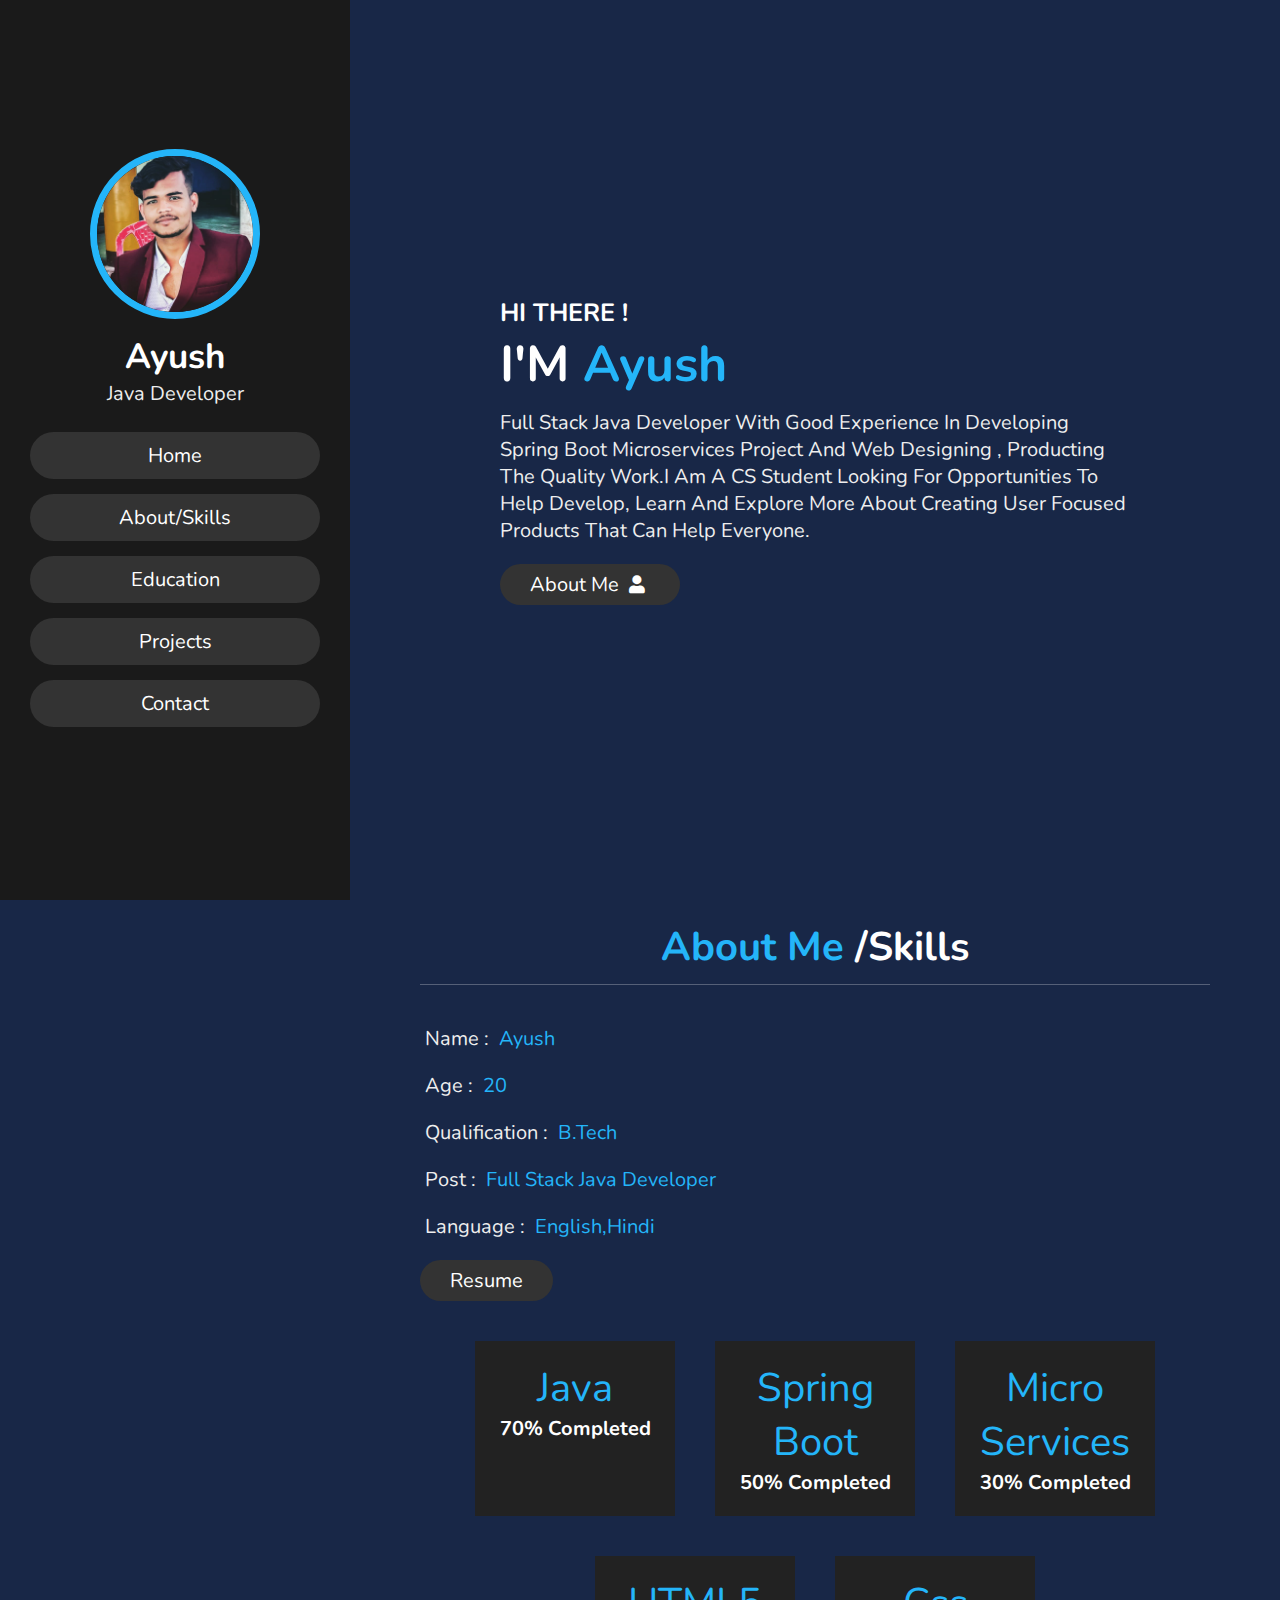
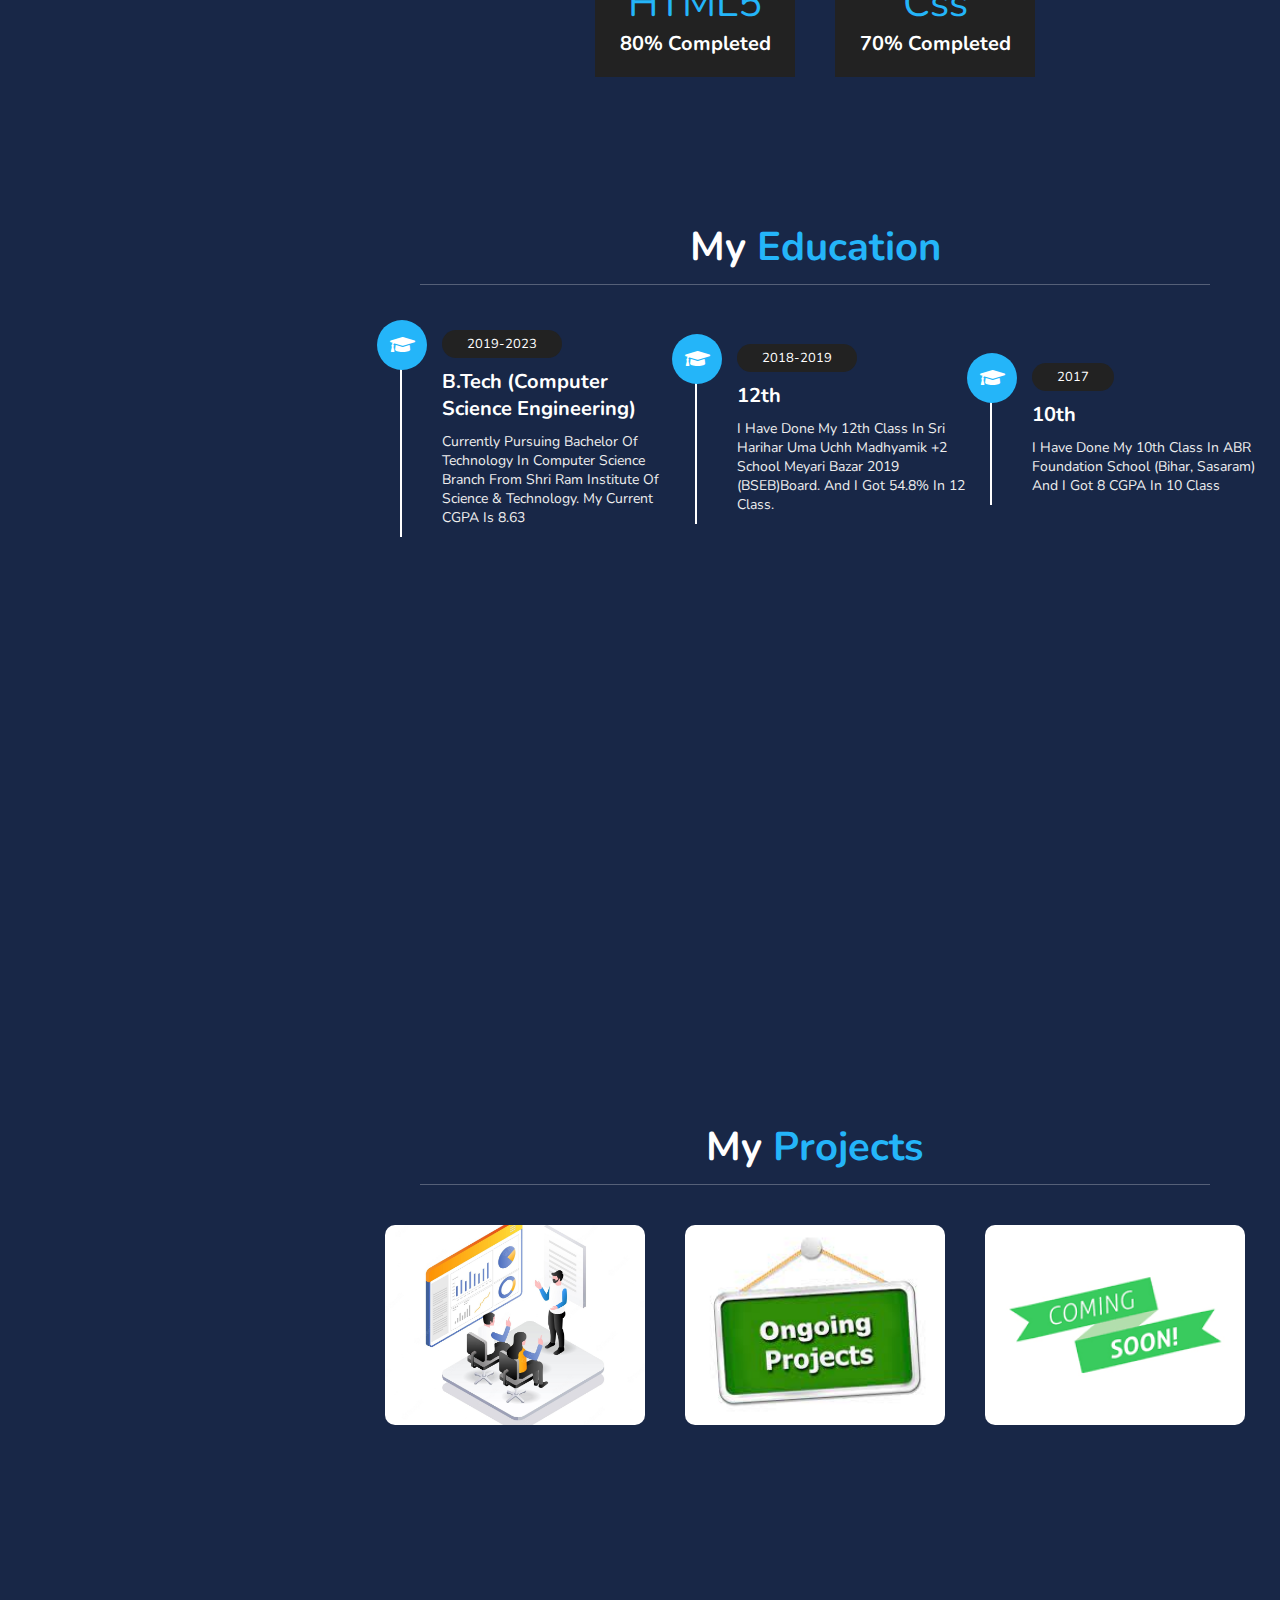
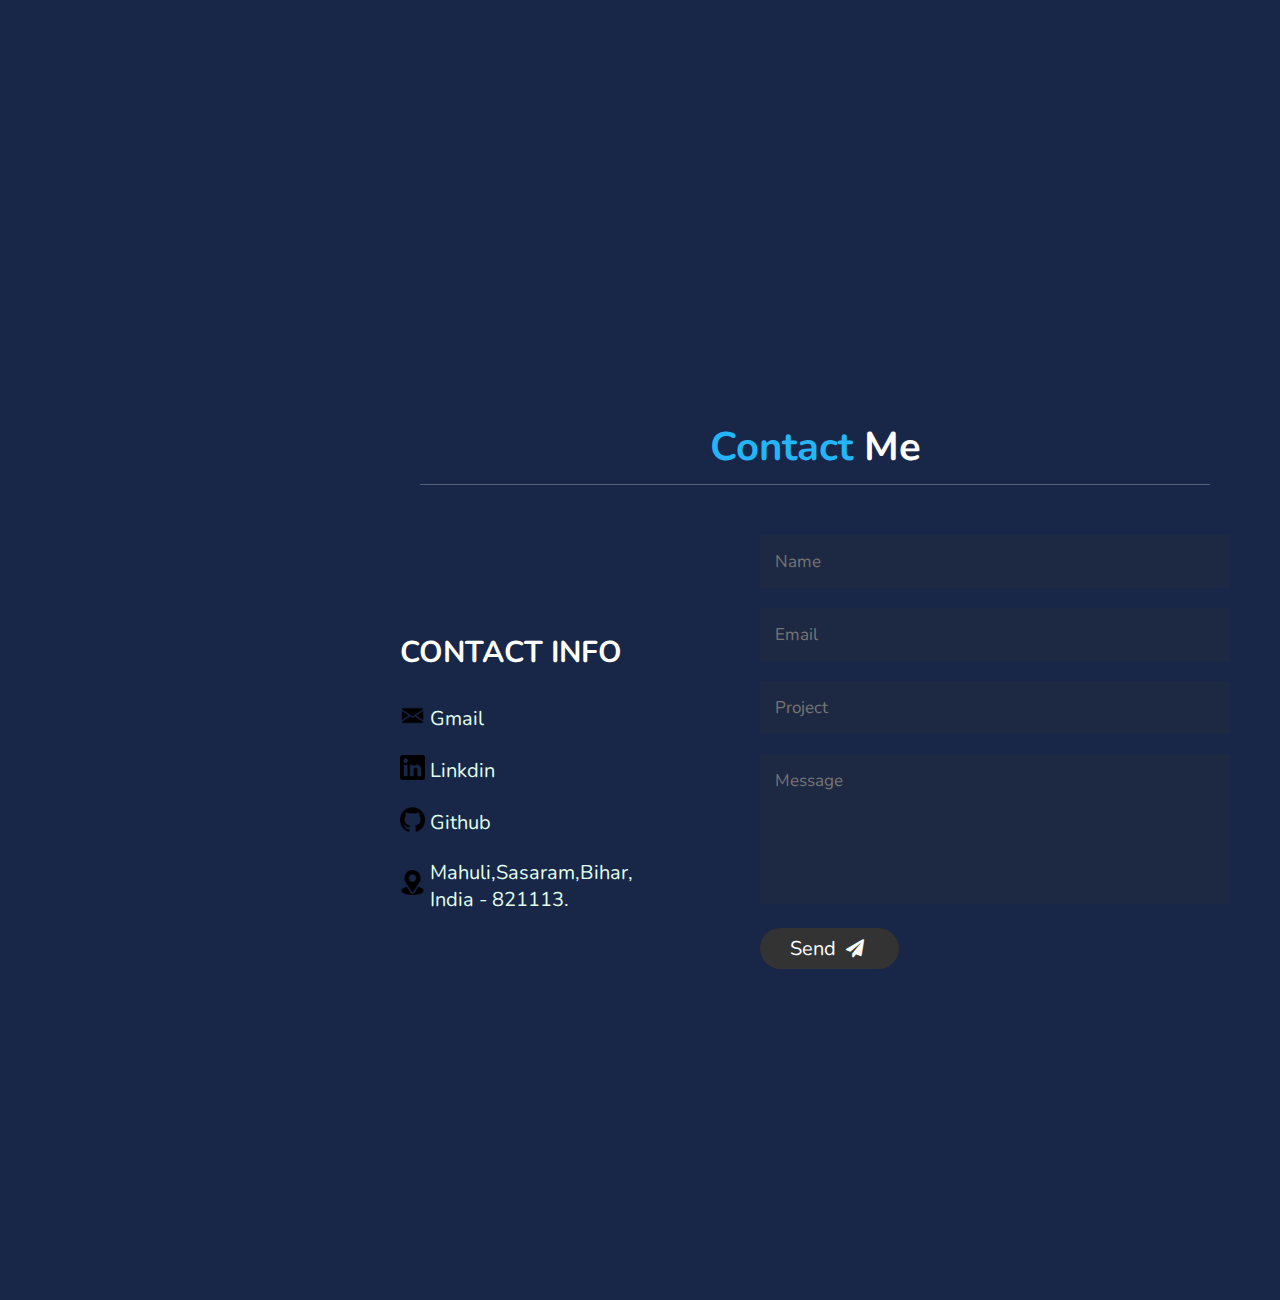
==== index.html @ a4555649 "inital commit" ====
<!DOCTYPE html>
<html lang="en">

<head>
    <meta charset="UTF-8">
    <meta name="viewport" content="width=device-width, initial-scale=1.0">
    <title>responsive personal portfolio website design tutorail</title>

    <!-- font awesome cdn link  -->
    <link rel="stylesheet" href="https://cdnjs.cloudflare.com/ajax/libs/font-awesome/5.15.2/css/all.min.css">

    <!-- custom css file link  -->
    <link rel="stylesheet" href="CSS/style.css">

</head>

<body>

    <!-- header section starts  -->

    <header>

        <div class="user">
            <img src="image/a.jpeg" alt="">
            <h3 class="name">Ayush</h3>
            <p class="post">Java developer</p>
        </div>

        <nav class="navbar">
            <ul>
                <li><a href="#home">home</a></li>
                <li><a href="#about">about/Skills</a></li>
                <li><a href="#education">education</a></li>
                <li><a href="#portfolio">projects</a></li>
                <li><a href="#contact">contact</a></li>
            </ul>
        </nav>

    </header>

    <!-- header section ends -->

    <div id="menu" class="fas fa-bars"></div>

    <!-- home section starts  -->

    <section class="home" id="home">

        <h3>HI THERE !</h3>
        <h1>I'M <span>Ayush</span></h1>
        <p>Full Stack Java Developer with good experience in developing spring boot microservices project and web
            designing , producting the Quality work.I am a CS student looking for opportunities to help develop, learn
            and explore more about creating user focused products that can help everyone.
        </p>
        <a href="#about"><button class="btn">about me <i class="fas fa-user"></i></button></a>

    </section>

    <!-- home section ends -->

    <!-- about section starts  -->

    <section class="about" id="about">

        <h1 class="heading"> <span>about me</span> /Skills </h1>

        <div class="row">

            <div class="info">
                <h3> <span> name : </span> Ayush </h3>
                <h3> <span> age : </span> 20 </h3>
                <h3> <span> qualification : </span> B.Tech </h3>
                <h3> <span> post : </span> Full Stack Java developer </h3>
                <h3> <span> language : </span> English,hindi </h3>
                <a href="#"><button class="btn"> Resume  </button></a>
            </div>

            <div class="counter">

                <div class="box">
                    <span>Java</span>
                    <h3>70% Completed</h3>
                </div>

                <div class="box">
                    <span>Spring Boot</span>
                    <h3>50% Completed</h3>
                </div>


                <div class="box">
                    <span>Micro services</span>
                    <h3>30% Completed</h3>
                </div>


                <div class="box">
                    <span>HTML5</span>
                    <h3>80% Completed</h3>
                </div>

                <div class="box">
                    <span>css</span>
                    <h3>70% completed</h3>
                </div>



            </div>

        </div>

    </section>

    <!-- about section ends -->

    <!-- education section starts  -->

    <section class="education" id="education">

        <h1 class="heading"> my <span>education</span> </h1>

        <div class="box-container">

            <!-- <div class="box">
        <i class="fas fa-graduation-cap"></i>
        <span>2016</span>
        <h3>front end development</h3>
        <p>Lorem ipsum dolor sit amet consectetur adipisicing elit. Obcaecati quos alias praesentium. Id autem provident laborum quae, distinctio eaque temporibus!</p>
    </div>

    <div class="box">
        <i class="fas fa-graduation-cap"></i>
        <span>2017</span>
        <h3>front end development</h3>
        <p>Lorem ipsum dolor sit amet consectetur adipisicing elit. Obcaecati quos alias praesentium. Id autem provident laborum quae, distinctio eaque temporibus!</p>
    </div>

    <div class="box">
        <i class="fas fa-graduation-cap"></i>
        <span>2018</span>
        <h3>front end development</h3>
        <p>Lorem ipsum dolor sit amet consectetur adipisicing elit. Obcaecati quos alias praesentium. Id autem provident laborum quae, distinctio eaque temporibus!</p>
    </div> -->

            <div class="box">
                <i class="fas fa-graduation-cap"></i>
                <span>2019-2023</span>
                <h3>B.Tech (computer science engineering)</h3>
                <p>Currently pursuing Bachelor of Technology in Computer Science Branch from Shri Ram Institute of
                    Science & Technology. My current CGPA is 8.63</p>
            </div>

            <div class="box">
                <i class="fas fa-graduation-cap"></i>
                <span>2018-2019</span>
                <h3>12th</h3>
                <p>I have done My 12th class in Sri Harihar Uma Uchh Madhyamik +2 school Meyari Bazar
                    2019
                    (BSEB)Board. and I got 54.8% in 12 class.</p>
            </div>

            <div class="box">
                <i class="fas fa-graduation-cap"></i>
                <span>2017</span>
                <h3>10th</h3>
                <p>I Have done My 10th class in ABR Foundation School (Bihar, Sasaram) and I got 8 CGPA in 10 class</p>
            </div>

        </div>

    </section>

    <!-- education section ends -->

    <!-- portfolio section starts  -->

    <section class="portfolio" id="portfolio">

        <h1 class="heading"> my <span>projects</span> </h1>

        <div class="box-container">

            <div class="box">
                <a href="https://github.com/Ayushrajput01/student-management-system" target="_blank">
                    <img src="./image/studentManagementSystem.jpg" alt="studentManagementSystem">
                </a>

            </div>

            <div class="box">
                <img src="./image/op.jpeg" alt="ongoing project">
            </div>

            <div class="box">
                <img src="./image/cs.png" alt="Coming Soon">
            </div>
            <!-- 
    <div class="box">
        <img src="images/img4.jpg" alt="">
    </div>

    <div class="box">
        <img src="images/img5.jpg" alt="">
    </div>

    <div class="box">
        <img src="images/img6.jpg" alt="">
    </div>

</div> -->

    </section>

    <!-- portfolio section ends -->

    <!-- contact section starts  -->

    <section class="contact" id="contact">

        <h1 class="heading"> <span>contact</span> me </h1>

        <div class="row">

            <div class="content">

                <h3 class="title">contact info</h3>

                <div class="info">
                    <h3> <span><img src="image/icons/gmail.png" alt="Gmail" class="icon"></span> <a class="link"
                            href="mailto:ayushsinghssm2000@gmail.com" target="_blank">Gmail</a></h3>
                    <h3> <span><img src="image/icons/linkdin.png" alt="linkedin" class="icon"></span> <a class="link"
                            href="https://www.linkedin.com/in/ayush-rajput-968172237/" target="_blank">linkdin</a> </h3>
                    <h3> <span><img src="image/icons/github.png" alt="github" class="icon"></span> <a class="link"
                            href="https://github.com/ayushrajput01" target="_blank">Github</a> </h3>
                    <h3> <span><img src="image/icons/location.png" alt="location" class="icon"></span><a class="link" href="https://www.google.com/maps/place/Mahuli,+Bihar+802215/@25.0388962,83.971424,15z/data=!3m1!4b1!4m5!3m4!1s0x398db91949af110b:0xea57484a13d199ff!8m2!3d25.0390849!4d83.98104" target="_blank">Mahuli,Sasaram,Bihar,
                        india - 821113.</a> </h3>
                </div>

            </div>

            <form action="">

                <input type="text" placeholder="name" class="box">
                <input type="email" placeholder="email" class="box">
                <input type="text" placeholder="project" class="box">
                <textarea name="" id="" cols="30" rows="10" class="box message" placeholder="message"></textarea>
                <button type="submit" class="btn"> send <i class="fas fa-paper-plane"></i> </button>

            </form>

        </div>

    </section>

    <!-- contact section ends -->


    <!-- scroll top button  -->

    <a href="#home" class="top">
        <img src="images/scroll-top-img.png" alt="">
    </a>















    <!-- jquery cdn link  -->
    <script src="https://cdnjs.cloudflare.com/ajax/libs/jquery/3.6.0/jquery.min.js"></script>

    <!-- custom js file link  -->
    <script src="JS/brain.js"></script>


</body>
---- CSS/style.css ----
@import url('https://fonts.googleapis.com/css2?family=Nunito:wght@200;300;400;600&display=swap');

:root{
    --yellow:#24b5f9;
}

*{
    font-family: 'Nunito', sans-serif;
    margin:0; padding:0;
    box-sizing: border-box;
    text-decoration: none;
    outline: none; border:none;
    text-transform: capitalize;
    transition: all .2s linear;
}

*::selection{
    background:var(--yellow);
    color:#333;
}

html{
    font-size: 62.5%;
    overflow-x: hidden;
}

html::-webkit-scrollbar{
    width:1.4rem;
}

html::-webkit-scrollbar-track{
    background:#222;
}

html::-webkit-scrollbar-thumb{
    background:var(--yellow);
}

body{
    background: #182747;
    overflow-x: hidden;
    padding-left: 35rem;
}

section{
    min-height: 100vh;
    padding:1rem;
}

.btn{
    padding:.7rem 3rem;
    background:#333;
    color:#fff;
    cursor: pointer;
    margin-top: 1rem;
    font-size: 2rem;
    border-radius: 5rem;
}

.btn i{
    padding:0 .5rem;
    font-size: 1.8rem;
}

.btn:hover{
    background:var(--yellow);
}

.heading{
    text-align: center;
    margin:0 6rem;
    font-size: 4rem;
    padding:1rem;
    border-bottom: .1rem solid #fff4;
    color:#fff;
}

.heading span{
    color:var(--yellow);
}

header{
    position: fixed;
    top:0; left:0;
    z-index: 1000;
    height:100%;
    width:35rem;
    background:#1a1a1a;
    display: flex;
    align-items: center;
    justify-content: center;
    flex-flow: column;
    text-align: center;
}

header .user img{
    height:17rem;
    width:17rem;
    border-radius: 50%;
    object-fit: cover;
    margin-bottom: 1rem;
    border:.7rem solid var(--yellow);
}

header .user .name{
    font-size: 3.5rem;
    color:#fff;
}

header .user .post{
    font-size: 2rem;
    color:#eee;
}

header .navbar{
    width:100%;
}

header .navbar ul{
    list-style: none;
    padding:1rem 3rem;
}


header .navbar ul li a{
    display: block;
    padding:1rem;
    margin:1.5rem 0;
    background:#333;
    color:#fff;
    font-size: 2rem;
    border-radius: 5rem;
}

header .navbar ul li a:hover{
    background:var(--yellow);
}

#menu{
    position: fixed;
    top:2rem; right:2rem;
    background:#333;
    color:#fff;
    cursor: pointer;
    font-size: 2.5rem;
    padding:1rem 1.5rem;
    z-index: 1000;
    display: none;
}

.home{
    display: flex;
    justify-content: center;
    flex-flow: column;
    padding:0 15rem;
}

.home h3{
    font-size: 2.5rem;
    color:#fff;
}

.home h1{
    font-size:5rem;
    color:#fff;
}

.home h1 span{
    color:var(--yellow);
}

.home p{
    font-size:2rem;
    color:#eee;
    padding: 1rem 0;
}

.about .row{
    display: flex;
    align-items: center;
    justify-content: center;
    flex-wrap: wrap;
    padding:1rem 0;
}

.about .row .info{
    flex:1 1 48rem;
    padding:2rem 1rem;
    padding-left: 6rem;
}

.about .row .info h3{
    font-size: 2rem;
    color:var(--yellow);
    padding:1rem 0;
    font-weight: normal;
}

.about .row .info h3 span{
    color:#eee;
    padding:0 .5rem;
}

.about .row .counter{
    flex:1 1 48rem;
    display: flex;
    justify-content: center;
    flex-wrap: wrap;
}

.about .row .counter .box{
    width:20rem;
    background:#222;
    text-align: center;
    padding: 2rem;
    margin:2rem;
}

.about .row .counter .box span{
    font-size: 4rem;
    color:var(--yellow);
}

.about .row .counter .box h3{
    font-size: 2rem;
    color:#fff;
}

.education .box-container{
    display: flex;
    align-items: center;
    justify-content: space-between;
    flex-wrap: wrap;
    padding:1rem 0;
    padding-left: 3rem;
}

.education .box-container .box{
    width:27rem;
    margin:4rem 1rem;
    padding-left: 4rem;
    border-left: .2rem solid #fff;
    position: relative;
}

.education .box-container .box span{
    font-size: 1.3rem;
    background:#222;
    color:#fff;
    border-radius: 5rem;
    padding:.5rem 2.5rem;
}

.education .box-container .box h3{
    font-size: 2rem;
    color:#fff;
    padding-top: 1.5rem;
}

.education .box-container .box p{
    font-size: 1.4rem;
    color:#eee;
    padding: 1rem 0;
}

.education .box-container .box i{
    position: absolute;
    top:-1.5rem; left:-2.5rem;
    height:5rem;
    width: 5rem;
    border-radius: 50%;
    line-height: 5rem;
    text-align: center;
    font-size: 2rem;
    color:#fff;
    background:var(--yellow);
}

.portfolio .box-container{
    display: flex;
    align-items: center;
    justify-content: center;
    flex-wrap: wrap;
    padding:2rem 0;
}

.portfolio .box-container .box{
    height: 20rem;
    width:26rem;
    border-radius: 1rem;
    margin:2rem;
    overflow: hidden;
    cursor: pointer;
}

.portfolio .box-container .box img{
    height:100%;
    width:100%;
    object-fit: cover;
}

.portfolio .box-container .box:hover img{
    transform: scale(1.2);
}

.contact .row{
    display: flex;
    align-items: center;
    justify-content: center;
    flex-wrap: wrap;
}

.contact .row .content{
    flex:1 1 30rem;
    padding:4rem;
    padding-bottom: 0;
}

.contact .row form{
    flex:1 1 45rem;
    padding:2rem;
    margin:2rem;
    margin-bottom: 4rem;
}

.contact .row form .box{
    padding:1.5rem;
    margin:1rem 0;
    background:#3333;
    color:#fff;
    text-transform: none;
    font-size: 1.7rem;
    width:100%;
}

.contact .row form .box::placeholder{
    text-transform: capitalize;
}

.contact .row form .message{
    height: 15rem;
    resize: none;
}

.contact .row .content .title{
    text-transform: uppercase;
    color:#fff;
    font-size: 3rem;
    padding-bottom: 2rem;
}

.contact .row .content .info h3{
    display: flex;
    align-items: center;
    font-size: 2rem;
    color:#eee;
    padding:1rem 0;
    font-weight: normal;
}

.contact .row .content .info h3 i{
    padding-right: 1rem;
    color:var(--yellow);
}

.top{
    position: fixed;
    bottom:7.5rem; right: 2rem;
    z-index: 100;
    display: none;
}

/* media queries  */

@media (max-width:1200px){

    html{
        font-size: 55%;
    }

    .home{
        padding:1rem 4rem;
    }

}

@media (max-width:991px){

   header{
       left:-120%;
   }

   #menu{
       display: block;
   }

   header.toggle{
    left:0%;
   }

   body{
       padding:0;
   }

}

@media (max-width:768px){

    html{
        font-size: 50%;
    }
 
 }

@media (max-width:400px){

    header{
        width: 100vw;
    }

    .heading{
        margin:0 3rem;
    }

    .about .row .counter .box{
        width: 100%;
    }
 
    .education .box-container .box{
        width:100%;
    }

    .portfolio .box-container .box{
        width:100%;
    }

    .contact .row form{
        margin:3rem 0;
    }

 }


/* icon */

.icon{
    height: 2.5rem;
    margin-right: 0.5rem;
}

/* link */

.link{
    color: #E1FFEE;
}
.link:visited{
    color: #E1FFEE;
}
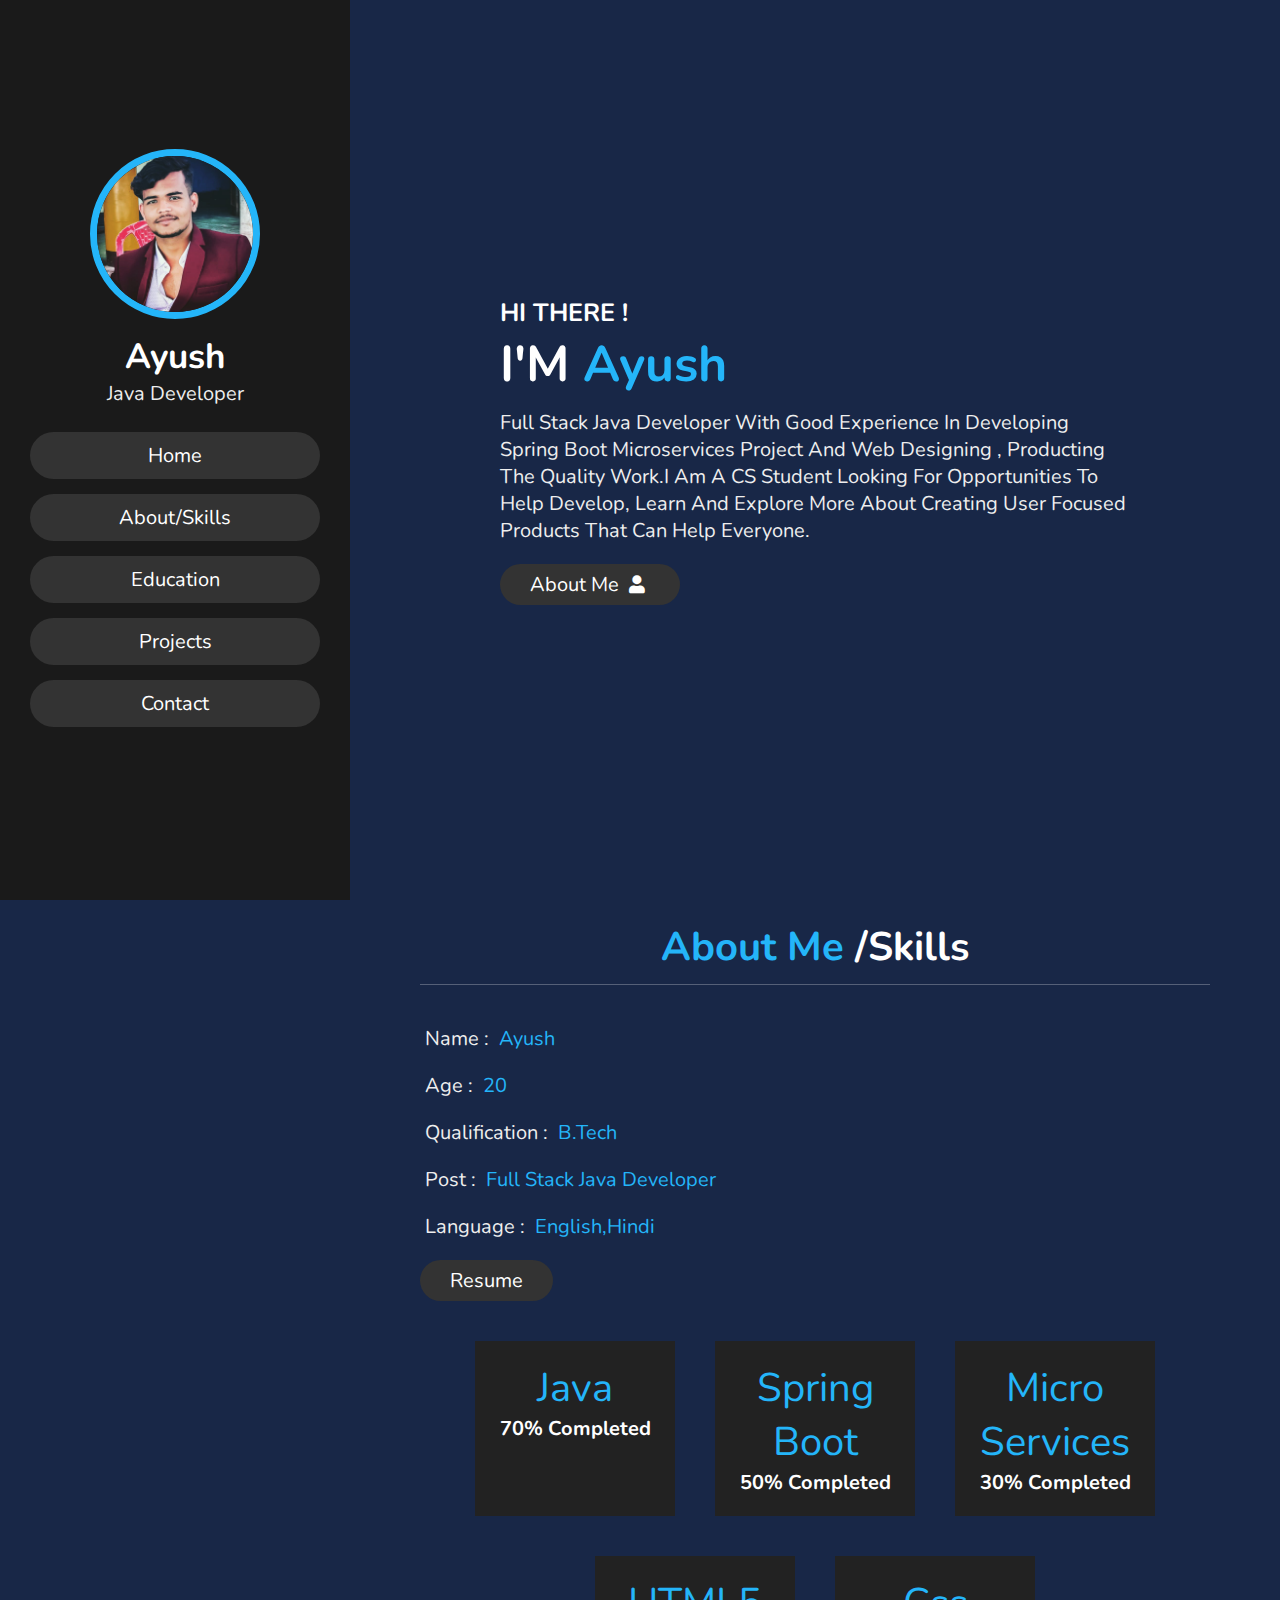
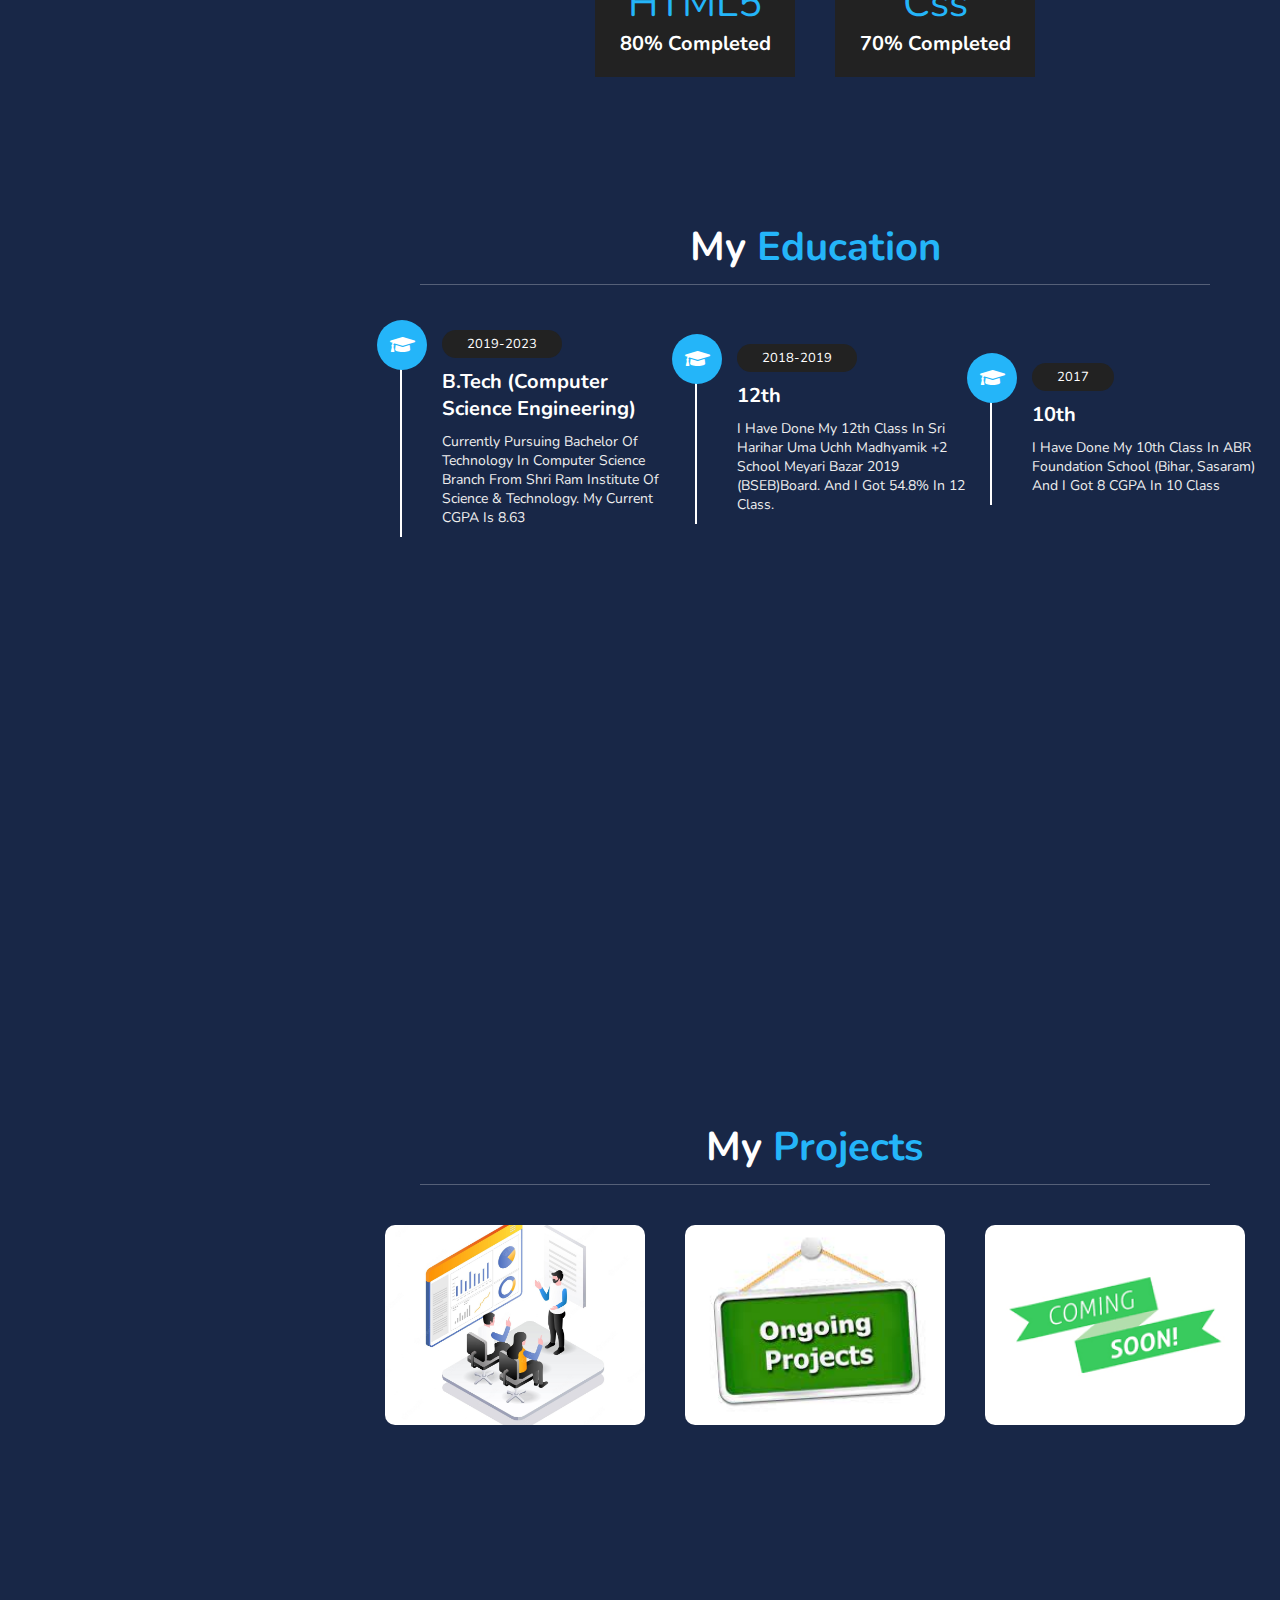
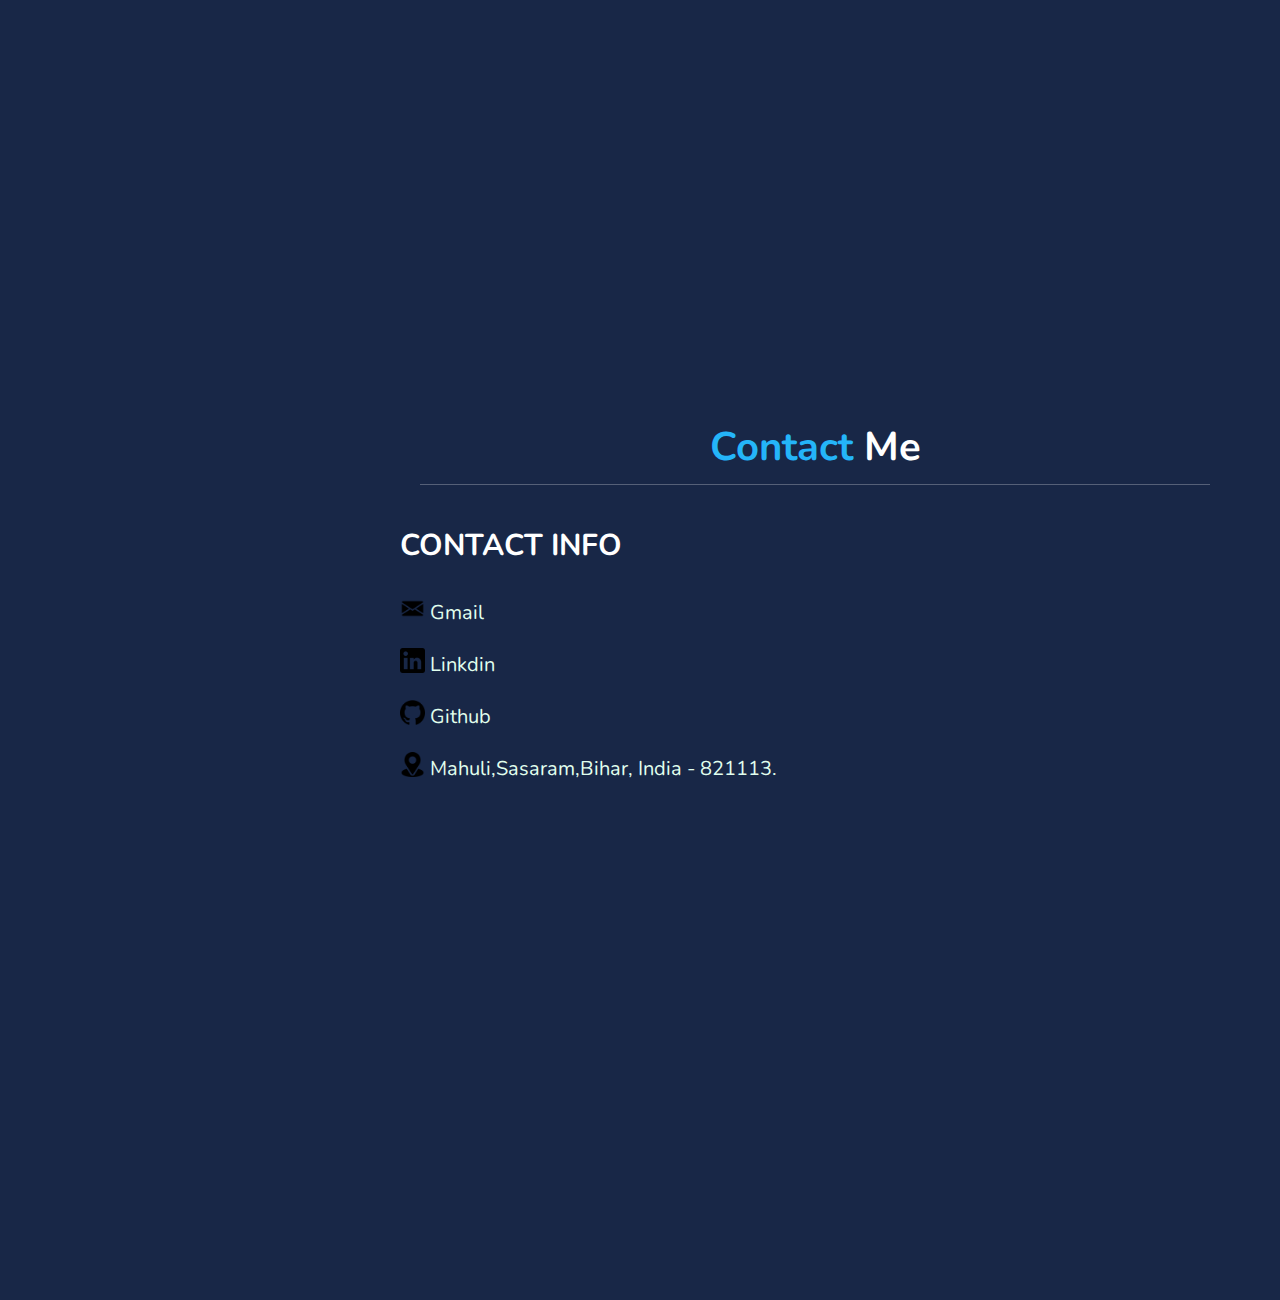
==== commit e0270fbb: "feat: resume added" ====
--- a/index.html
+++ b/index.html
@@ -11,6 +11,7 @@
 
     <!-- custom css file link  -->
     <link rel="stylesheet" href="CSS/style.css">
+    <link rel="shortcut icon" href="image/resume.png" type="image/x-icon">
 
 </head>
 
@@ -72,7 +73,7 @@
                 <h3> <span> qualification : </span> B.Tech </h3>
                 <h3> <span> post : </span> Full Stack Java developer </h3>
                 <h3> <span> language : </span> English,hindi </h3>
-                <a href="#"><button class="btn"> Resume  </button></a>
+                <a href="resume.html" target="_blank"><button class="btn"> Resume  </button></a>
             </div>
 
             <div class="counter">
@@ -239,7 +240,7 @@
 
             </div>
 
-            <form action="">
+            <!-- <form action="">
 
                 <input type="text" placeholder="name" class="box">
                 <input type="email" placeholder="email" class="box">
@@ -247,7 +248,7 @@
                 <textarea name="" id="" cols="30" rows="10" class="box message" placeholder="message"></textarea>
                 <button type="submit" class="btn"> send <i class="fas fa-paper-plane"></i> </button>
 
-            </form>
+            </form> -->
 
         </div>
 
